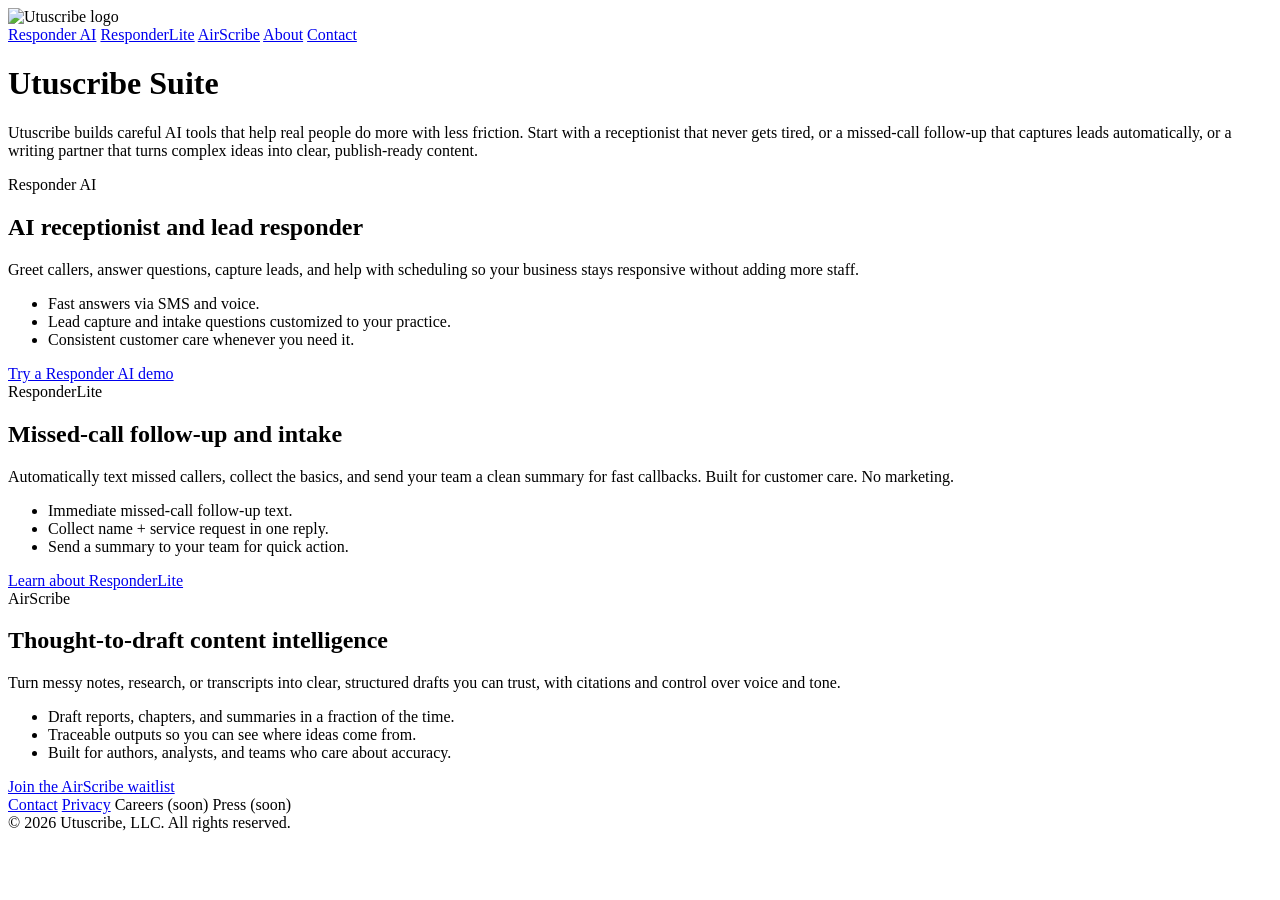
==== index.html @ 456d8e76 "Update index.html" ====
<!doctype html>
<html lang="en">
<head>
  <meta charset="utf-8">
  <title>Utuscribe — AI tools for careful automation</title>
  <meta name="viewport" content="width=device-width, initial-scale=1">
  <link rel="stylesheet" href="styles.css">
</head>
<body>
  <header class="site-header">
    <div class="brand">
      <img src="logo_Utuscribe_transparent.png" alt="Utuscribe logo" class="logo-img">
    </div>
    <nav class="site-nav">
      <a href="responder.html" class="nav-link">Responder AI</a>
      <a href="responderlite.html" class="nav-link">ResponderLite</a>
      <a href="airscribe.html" class="nav-link">AirScribe</a>
      <a href="about.html" class="nav-link">About</a>
      <a href="contact.html" class="nav-link">Contact</a>
    </nav>
  </header>

  <main class="hero">
    <div class="card">
      <h1 class="page-title">Utuscribe Suite</h1>
      <p class="page-lead">
        Utuscribe builds careful AI tools that help real people do more with less friction.
        Start with a receptionist that never gets tired, or a missed-call follow-up that captures
        leads automatically, or a writing partner that turns complex ideas into clear, publish-ready content.
      </p>

      <section class="product-grid">
        <!-- Responder AI card -->
        <article class="product-card">
          <div class="product-pill">Responder AI</div>
          <h2>AI receptionist and lead responder</h2>
          <p>
            Greet callers, answer questions, capture leads, and help with scheduling so your
            business stays responsive without adding more staff.
          </p>
          <ul>
            <li>Fast answers via SMS and voice.</li>
            <li>Lead capture and intake questions customized to your practice.</li>
            <li>Consistent customer care whenever you need it.</li>
          </ul>
          <a href="responder.html" class="product-button">
            Try a Responder AI demo
          </a>
        </article>

        <!-- ResponderLite card -->
        <article class="product-card">
          <div class="product-pill">ResponderLite</div>
          <h2>Missed-call follow-up and intake</h2>
          <p>
            Automatically text missed callers, collect the basics, and send your team a clean summary
            for fast callbacks. Built for customer care. No marketing.
          </p>
          <ul>
            <li>Immediate missed-call follow-up text.</li>
            <li>Collect name + service request in one reply.</li>
            <li>Send a summary to your team for quick action.</li>
          </ul>
          <a href="responderlite.html" class="product-button">
            Learn about ResponderLite
          </a>
        </article>

        <!-- AirScribe card -->
        <article class="product-card">
          <div class="product-pill">AirScribe</div>
          <h2>Thought-to-draft content intelligence</h2>
          <p>
            Turn messy notes, research, or transcripts into clear, structured drafts you can
            trust, with citations and control over voice and tone.
          </p>
          <ul>
            <li>Draft reports, chapters, and summaries in a fraction of the time.</li>
            <li>Traceable outputs so you can see where ideas come from.</li>
            <li>Built for authors, analysts, and teams who care about accuracy.</li>
          </ul>
          <a href="airscribe.html" class="product-button">
            Join the AirScribe waitlist
          </a>
        </article>
      </section>
    </div>
  </main>

  <footer class="site-footer">
    <div class="links">
      <a href="contact.html">Contact</a>
      <a href="privacy.html">Privacy</a>
      <span class="disabled-link">Careers (soon)</span>
      <span class="disabled-link">Press (soon)</span>
    </div>
    <div class="copy">
      © <span id="yr-index"></span> Utuscribe, LLC. All rights reserved.
    </div>
  </footer>

  <script>
    document.getElementById("yr-index").textContent = new Date().getFullYear();
  </script>
</body>
</html>
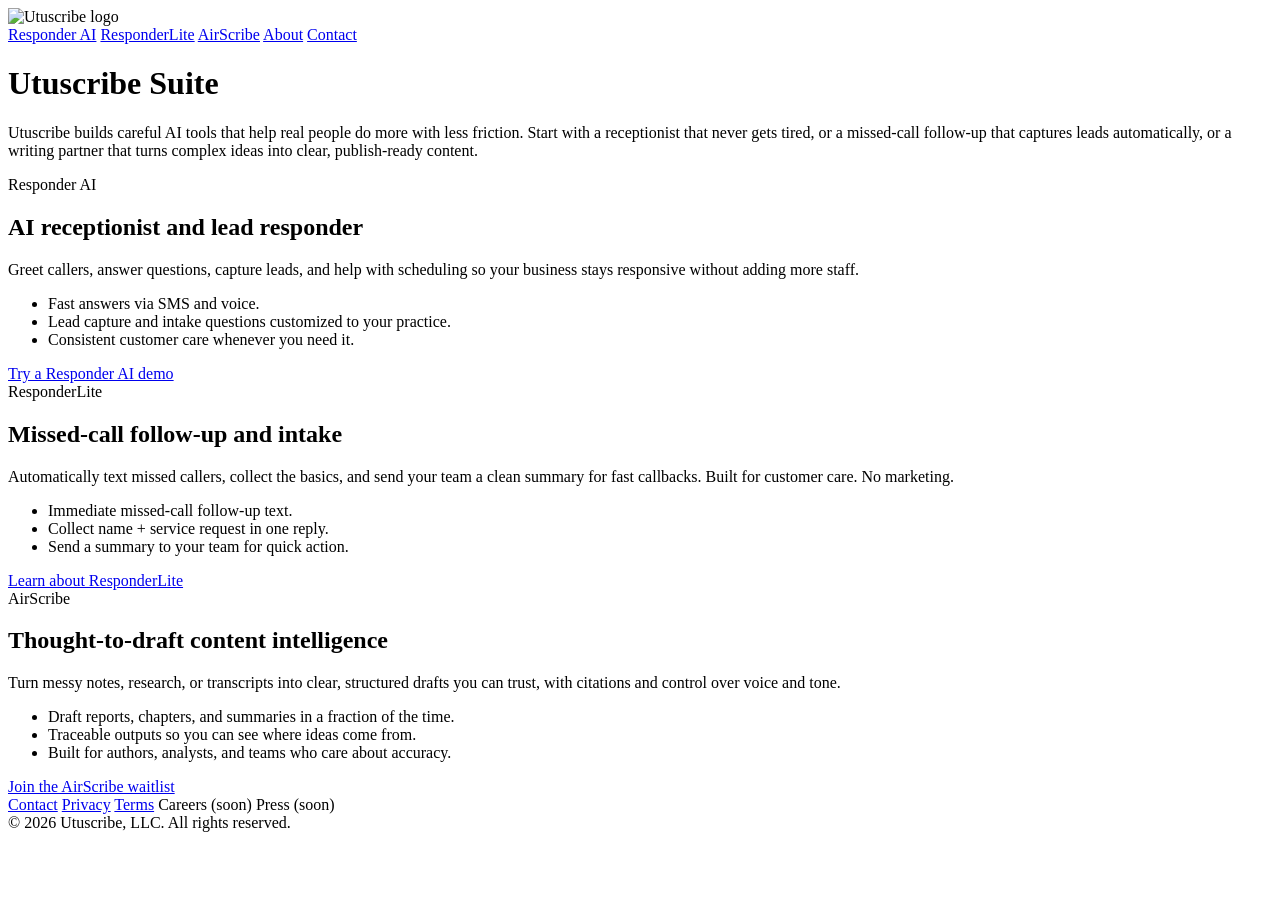
==== commit be3ae594: "Update index.html" ====
--- a/index.html
+++ b/index.html
@@ -91,6 +91,7 @@
     <div class="links">
       <a href="contact.html">Contact</a>
       <a href="privacy.html">Privacy</a>
+      <a href="terms.html">Terms</a>
       <span class="disabled-link">Careers (soon)</span>
       <span class="disabled-link">Press (soon)</span>
     </div>
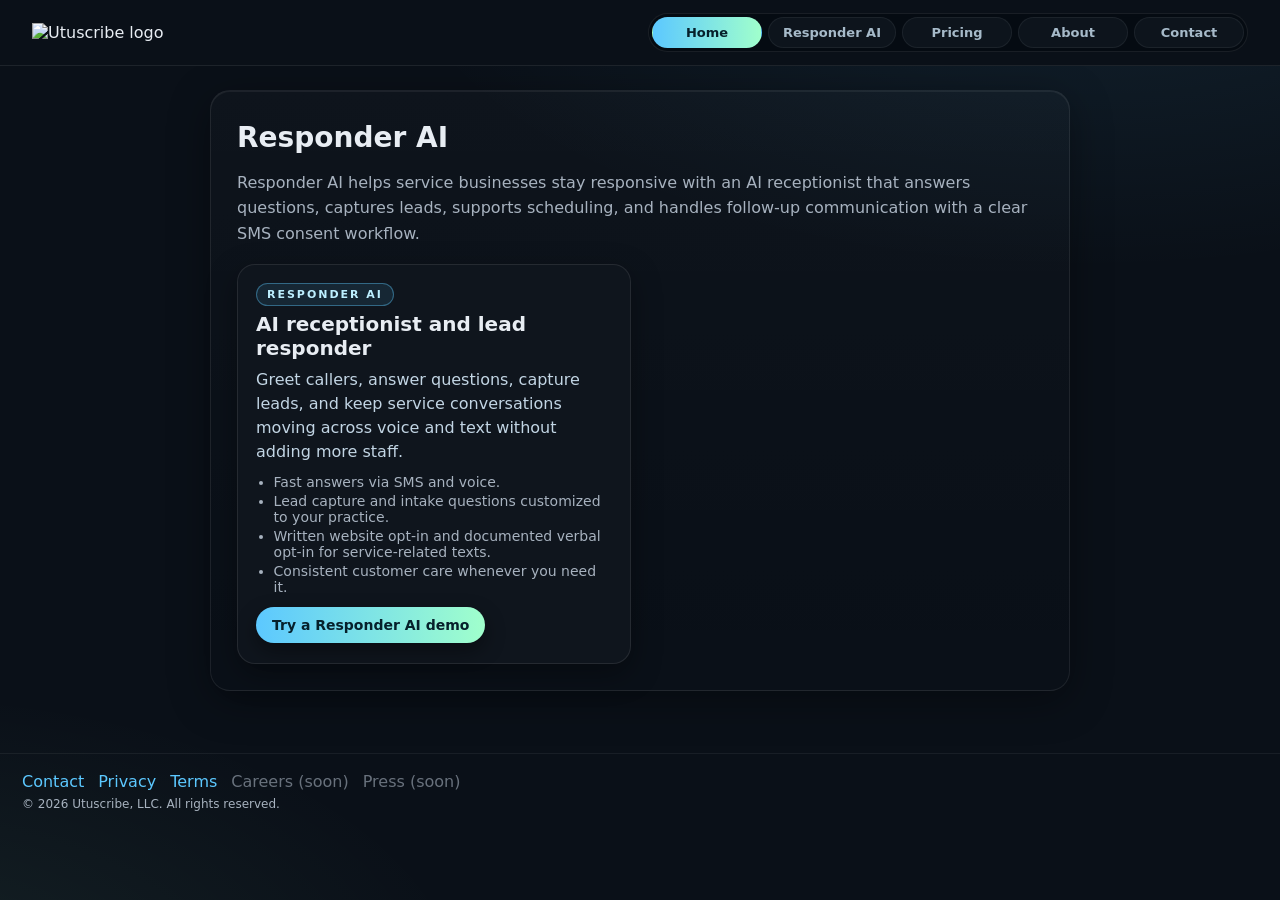
==== commit bf8b9118: "Rebrand site to Responder AI and update SMS opt-in workflow" ====
--- a/index.html
+++ b/index.html
@@ -2,8 +2,12 @@
 <html lang="en">
 <head>
   <meta charset="utf-8">
-  <title>Utuscribe — AI tools for careful automation</title>
+  <title>Responder AI — AI Receptionist and Lead Response</title>
   <meta name="viewport" content="width=device-width, initial-scale=1">
+  <meta
+    name="description"
+    content="Responder AI helps businesses answer calls, capture leads, coordinate follow-up, and manage SMS communication with clear consent."
+  >
   <link rel="stylesheet" href="styles.css">
 </head>
 <body>
@@ -12,9 +16,9 @@
       <img src="logo_Utuscribe_transparent.png" alt="Utuscribe logo" class="logo-img">
     </div>
     <nav class="site-nav">
+      <a href="index.html" class="nav-link nav-link-active">Home</a>
       <a href="responder.html" class="nav-link">Responder AI</a>
-      <a href="responderlite.html" class="nav-link">ResponderLite</a>
-      <a href="airscribe.html" class="nav-link">AirScribe</a>
+      <a href="pricing.html" class="nav-link">Pricing</a>
       <a href="about.html" class="nav-link">About</a>
       <a href="contact.html" class="nav-link">Contact</a>
     </nav>
@@ -22,65 +26,29 @@
 
   <main class="hero">
     <div class="card">
-      <h1 class="page-title">Utuscribe Suite</h1>
+      <h1 class="page-title">Responder AI</h1>
       <p class="page-lead">
-        Utuscribe builds careful AI tools that help real people do more with less friction.
-        Start with a receptionist that never gets tired, or a missed-call follow-up that captures
-        leads automatically, or a writing partner that turns complex ideas into clear, publish-ready content.
+        Responder AI helps service businesses stay responsive with an AI receptionist that answers
+        questions, captures leads, supports scheduling, and handles follow-up communication with a
+        clear SMS consent workflow.
       </p>
 
       <section class="product-grid">
-        <!-- Responder AI card -->
         <article class="product-card">
           <div class="product-pill">Responder AI</div>
           <h2>AI receptionist and lead responder</h2>
           <p>
-            Greet callers, answer questions, capture leads, and help with scheduling so your
-            business stays responsive without adding more staff.
+            Greet callers, answer questions, capture leads, and keep service conversations moving
+            across voice and text without adding more staff.
           </p>
           <ul>
             <li>Fast answers via SMS and voice.</li>
             <li>Lead capture and intake questions customized to your practice.</li>
+            <li>Written website opt-in and documented verbal opt-in for service-related texts.</li>
             <li>Consistent customer care whenever you need it.</li>
           </ul>
           <a href="responder.html" class="product-button">
             Try a Responder AI demo
-          </a>
-        </article>
-
-        <!-- ResponderLite card -->
-        <article class="product-card">
-          <div class="product-pill">ResponderLite</div>
-          <h2>Missed-call follow-up and intake</h2>
-          <p>
-            Automatically text missed callers, collect the basics, and send your team a clean summary
-            for fast callbacks. Built for customer care. No marketing.
-          </p>
-          <ul>
-            <li>Immediate missed-call follow-up text.</li>
-            <li>Collect name + service request in one reply.</li>
-            <li>Send a summary to your team for quick action.</li>
-          </ul>
-          <a href="responderlite.html" class="product-button">
-            Learn about ResponderLite
-          </a>
-        </article>
-
-        <!-- AirScribe card -->
-        <article class="product-card">
-          <div class="product-pill">AirScribe</div>
-          <h2>Thought-to-draft content intelligence</h2>
-          <p>
-            Turn messy notes, research, or transcripts into clear, structured drafts you can
-            trust, with citations and control over voice and tone.
-          </p>
-          <ul>
-            <li>Draft reports, chapters, and summaries in a fraction of the time.</li>
-            <li>Traceable outputs so you can see where ideas come from.</li>
-            <li>Built for authors, analysts, and teams who care about accuracy.</li>
-          </ul>
-          <a href="airscribe.html" class="product-button">
-            Join the AirScribe waitlist
           </a>
         </article>
       </section>
--- a/styles.css
+++ b/styles.css
@@ -0,0 +1,507 @@
+/* =========================
+   Reset-ish
+========================= */
+* { box-sizing: border-box; }
+html, body { height: 100%; }
+
+body {
+  margin: 0;
+  font-family: Inter, system-ui, -apple-system, Segoe UI, Roboto, Arial, sans-serif;
+  color: #e8edf3;
+  background:
+    radial-gradient(1200px 600px at 85% -10%, rgba(92,200,255,0.10), transparent 60%),
+    radial-gradient(1000px 500px at -10% 110%, rgba(160,255,204,0.08), transparent 60%),
+    #0a1018;
+}
+
+/* =========================
+   Header (sticky)
+========================= */
+.site-header {
+  position: sticky;
+  top: 0;
+  z-index: 100;
+  display: flex;
+  justify-content: space-between;
+  align-items: center;
+  padding: 0.8rem 2rem;
+  background: #0a1018;
+  border-bottom: 1px solid rgba(255,255,255,.08);
+}
+
+.brand {
+  display: flex;
+  align-items: center;
+  gap: 12px;
+}
+
+/* Logo */
+.logo-img {
+  max-height: 70px;
+  width: auto;
+}
+
+/* Nav styled as pill buttons */
+.site-nav {
+  display: inline-flex;
+  align-items: center;
+  gap: 6px;
+  padding: 3px;
+  border-radius: 999px;
+  background: rgba(6, 12, 18, 0.95);
+  border: 1px solid rgba(255,255,255,.08);
+}
+
+.site-nav .nav-link {
+  display: inline-flex;
+  align-items: center;
+  justify-content: center;
+  min-width: 110px;
+  padding: 7px 14px;
+  border-radius: 999px;
+  font-size: 13px;
+  font-weight: 600;
+  text-decoration: none;
+  color: #cfe6f7;
+  background: #0f171f;
+  border: 1px solid rgba(255,255,255,0.08);
+  opacity: 0.8;
+  transition:
+    background 0.15s ease,
+    opacity 0.15s ease,
+    color 0.15s ease,
+    border-color 0.15s ease;
+}
+
+.site-nav .nav-link-active {
+  background: linear-gradient(90deg, #5cc8ff, #a0ffcc);
+  border-color: transparent;
+  color: #06202b;
+  opacity: 1;
+}
+
+.site-nav .nav-link:hover:not(.nav-link-active) {
+  opacity: 1;
+  background: #141f2a;
+}
+
+/* =========================
+   Hero + Card layout
+========================= */
+.hero {
+  display: flex;
+  justify-content: center;
+  padding: 1.5rem 1.25rem 2.25rem;
+}
+
+.card {
+  width: 100%;
+  max-width: 860px;
+  background: linear-gradient(180deg, rgba(255,255,255,.02), rgba(255,255,255,0));
+  border: 1px solid rgba(255,255,255,.08);
+  border-radius: 20px;
+  padding: 26px;
+  box-shadow:
+    0 10px 40px rgba(0,0,0,.35),
+    inset 0 1px 0 rgba(255,255,255,.06);
+}
+
+/* Pill label (subtle, not a button) */
+.pill {
+  display: inline-block;
+  font-size: 11px;
+  font-weight: 700;
+  letter-spacing: 0.18em;
+  text-transform: uppercase;
+  color: #a7b2bf;
+  background: transparent;
+  padding: 0;
+  margin-bottom: 4px;
+}
+
+h1 {
+  margin: 8px 0 10px;
+  font-size: 28px;
+}
+
+.focus { color: #a0ffcc; }
+
+.teaser {
+  color: #a7b2bf;
+  line-height: 1.6;
+  margin: 0 0 12px;
+}
+
+/* Only used so we can reuse the same markup */
+.hero-section { display: block; }
+
+/* =========================
+   Product grid on index
+========================= */
+.page-title {
+  font-size: 28px;
+  margin: 4px 0 6px;
+}
+
+.page-lead {
+  color: #a7b2bf;
+  line-height: 1.6;
+  margin-bottom: 18px;
+}
+
+.product-grid {
+  display: grid;
+  grid-template-columns: repeat(2, minmax(0, 1fr));
+  gap: 18px;
+  margin-top: 6px;
+}
+
+.product-card {
+  background: #0f151d;
+  border-radius: 18px;
+  border: 1px solid rgba(255,255,255,.09);
+  padding: 18px 18px 20px;
+  box-shadow: 0 10px 30px rgba(0,0,0,.35);
+}
+
+.product-card h2 {
+  margin: 6px 0 8px;
+  font-size: 20px;
+}
+
+.product-card p {
+  color: #c2d5e4;
+  margin: 0 0 10px;
+  line-height: 1.5;
+}
+
+.product-card ul {
+  padding-left: 1.1rem;
+  margin: 0 0 12px;
+  color: #a7b2bf;
+  font-size: 14px;
+}
+
+.product-card li {
+  margin-bottom: 3px;
+}
+
+.product-pill {
+  display: inline-block;
+  padding: 4px 10px;
+  border-radius: 999px;
+  font-size: 11px;
+  font-weight: 700;
+  letter-spacing: 0.18em;
+  text-transform: uppercase;
+  background: rgba(92,200,255,0.10);
+  border: 1px solid rgba(92,200,255,0.40);
+  color: #bdefff;
+}
+
+/* Gradient product button */
+.product-button {
+  display: inline-flex;
+  align-items: center;
+  justify-content: center;
+  padding: 10px 16px;
+  border-radius: 999px;
+  font-size: 14px;
+  font-weight: 700;
+  text-decoration: none;
+  color: #06202b;
+  background: linear-gradient(90deg, #5cc8ff, #a0ffcc);
+  box-shadow: 0 8px 20px rgba(0,0,0,.4);
+  border: none;
+  transition:
+    transform 0.1s ease,
+    box-shadow 0.1s ease,
+    filter 0.1s ease;
+}
+
+.product-button:hover {
+  filter: brightness(1.04);
+  box-shadow: 0 11px 26px rgba(0,0,0,.55);
+}
+
+.product-button:active {
+  transform: translateY(1px);
+  box-shadow: 0 7px 18px rgba(0,0,0,.45);
+}
+
+/* =========================
+   Forms
+========================= */
+.row {
+  display: flex;
+  gap: 10px;
+  margin: 10px 0 6px;
+}
+
+/* Generic inputs */
+input[type="email"],
+input[type="text"],
+input[type="tel"],
+input[type="url"],
+select,
+textarea {
+  width: 100%;
+  height: 44px;
+  border-radius: 12px;
+  background: #0e1217;
+  color: #e8edf3;
+  border: 1px solid rgba(255,255,255,.10);
+  padding: 0 14px;
+  font-size: 15px;
+  outline: none;
+}
+
+textarea {
+  height: auto;
+  padding-top: 10px;
+  padding-bottom: 10px;
+  resize: vertical;
+}
+
+input[type="email"]:focus,
+input[type="text"]:focus,
+input[type="tel"]:focus,
+input[type="url"]:focus,
+select:focus,
+textarea:focus {
+  border-color: #5cc8ff;
+  box-shadow: 0 0 0 6px rgba(92,200,255,.25);
+}
+
+/* Demo form layout */
+.demo-form {
+  display: flex;
+  flex-direction: column;
+  gap: 10px;
+  margin: 10px 0 10px;
+}
+
+.form-grid {
+  display: grid;
+  grid-template-columns: repeat(2, minmax(0, 1fr));
+  gap: 10px;
+}
+
+.field {
+  display: flex;
+  flex-direction: column;
+  gap: 4px;
+}
+
+.field label {
+  font-size: 12px;
+  color: #cfe6f7;
+}
+
+.field-note {
+  margin: 4px 0 0;
+  font-size: 12px;
+  color: #a7b2bf;
+  line-height: 1.4;
+}
+
+/* Consent checkbox */
+.consent {
+  font-size: 11px;
+  color: #a7b2bf;
+  line-height: 1.4;
+  display: flex;
+  gap: 6px;
+  align-items: flex-start;
+}
+
+.consent input[type="checkbox"] {
+  margin-top: 3px;
+}
+
+.consent a,
+.page-card a,
+.teaser a,
+.micro a {
+  color: #5cc8ff;
+}
+
+/* Primary button */
+button {
+  height: 44px;
+  border-radius: 12px;
+  border: 0;
+  cursor: pointer;
+  font-weight: 800;
+  font-size: 15px;
+  background: linear-gradient(90deg, #5cc8ff, #a0ffcc);
+  color: #06202b;
+  padding: 0 16px;
+  box-shadow: 0 8px 20px rgba(0,0,0,.4);
+}
+
+button:active {
+  transform: translateY(1px);
+  box-shadow: 0 5px 14px rgba(0,0,0,.45);
+}
+
+/* =========================
+   Feature Points
+========================= */
+.points {
+  display: grid;
+  grid-template-columns: repeat(3, 1fr);
+  gap: 14px;
+  margin-top: 18px;
+}
+
+.points article {
+  background: #11151a;
+  border: 1px solid rgba(255,255,255,.06);
+  border-radius: 14px;
+  padding: 16px;
+}
+
+.points h3 {
+  margin: 0 0 6px;
+}
+
+.micro {
+  font-size: 12px;
+  color: #a7b2bf;
+}
+
+/* =========================
+   Page content inside cards (About / Contact)
+========================= */
+.page-card {
+  background: #11151a;
+  border-radius: 14px;
+  border: 1px solid rgba(255,255,255,.06);
+  padding: 18px;
+  margin-top: 16px;
+}
+
+.page-list {
+  padding-left: 1.25rem;
+  margin-top: 8px;
+}
+
+/* Contact form on contact page */
+.contact-email a {
+  color: #5cc8ff;
+  text-decoration: none;
+}
+
+.contact-email a:hover {
+  text-decoration: underline;
+}
+
+.contact-form {
+  margin-top: 16px;
+  display: flex;
+  flex-direction: column;
+  gap: 10px;
+}
+
+.contact-grid {
+  display: grid;
+  grid-template-columns: repeat(2, minmax(0, 1fr));
+  gap: 10px;
+}
+
+.form-field {
+  display: flex;
+  flex-direction: column;
+  gap: 4px;
+}
+
+.form-field label {
+  font-size: 12px;
+  color: #cfe6f7;
+}
+
+.form-field-full {
+  grid-column: 1 / -1;
+}
+
+/* =========================
+   Footer
+========================= */
+.site-footer {
+  border-top: 1px solid rgba(255,255,255,.06);
+  padding: 18px 22px;
+  margin-top: 26px;
+}
+
+.links {
+  display: flex;
+  gap: 14px;
+  flex-wrap: wrap;
+  margin-bottom: 6px;
+}
+
+.links a {
+  color: #5cc8ff;
+  text-decoration: none;
+}
+
+.links a:hover {
+  text-decoration: underline;
+}
+
+.disabled-link {
+  color: #a7b2bf;
+  opacity: .6;
+}
+
+.copy {
+  color: #a7b2bf;
+  font-size: 12px;
+}
+
+/* =========================
+   Responsive tweaks
+========================= */
+@media (max-width: 900px) {
+  .site-header {
+    padding: 0.8rem 1.25rem;
+  }
+
+  .hero {
+    padding: 1.25rem 1rem 2rem;
+  }
+
+  .card {
+    padding: 22px;
+  }
+}
+
+@media (max-width: 720px) {
+  .product-grid {
+    grid-template-columns: 1fr;
+  }
+
+  .points {
+    grid-template-columns: 1fr;
+  }
+
+  .row {
+    flex-direction: column;
+  }
+
+  button {
+    width: 100%;
+  }
+
+  .form-grid,
+  .contact-grid {
+    grid-template-columns: 1fr;
+  }
+
+  .site-nav {
+    display: flex;
+    flex-wrap: wrap;
+    justify-content: flex-end;
+  }
+}
